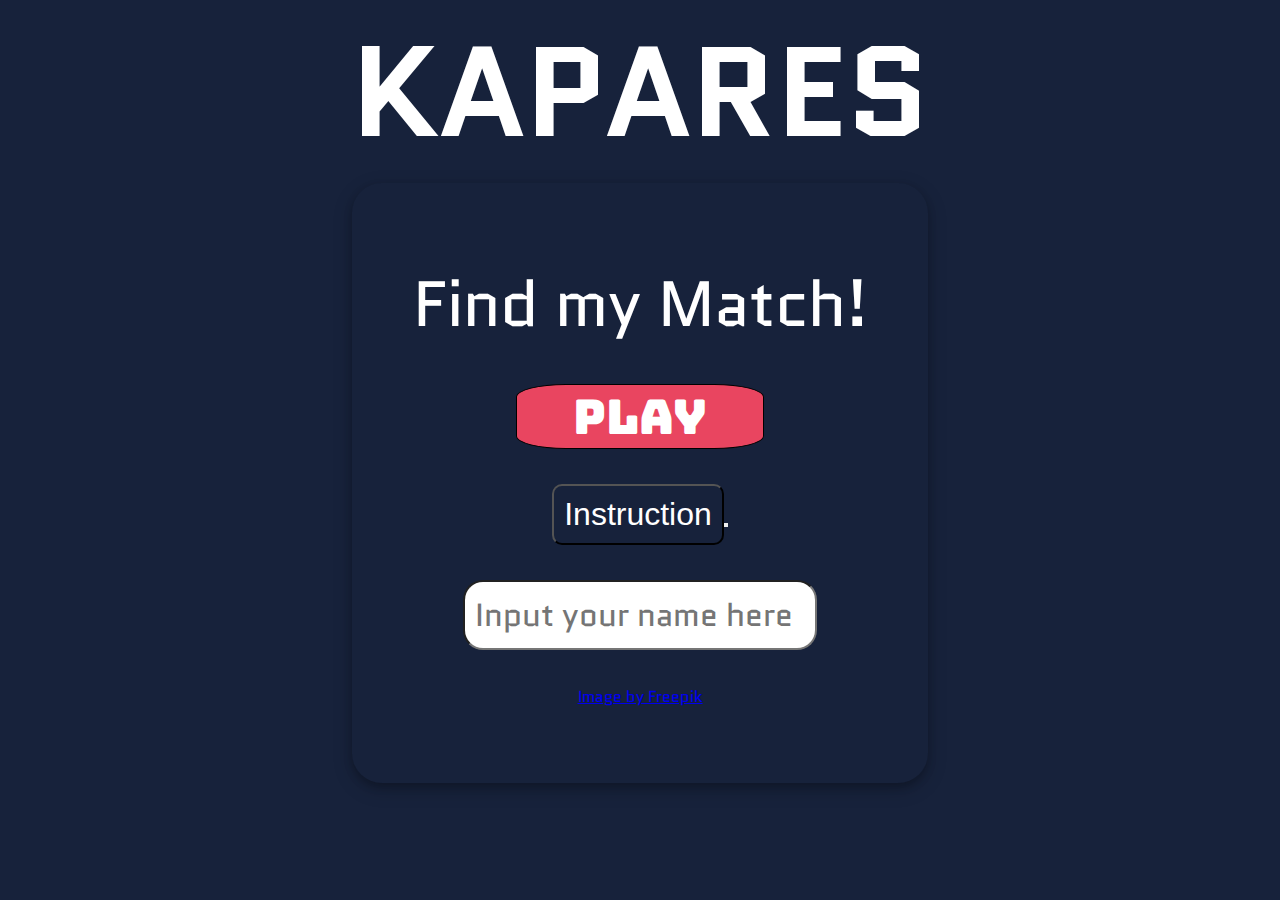
==== index.html @ ab5ea103 "Updated the html file." ====
<!DOCTYPE html>
<html lang="en">

<head>
    <meta charset="UTF-8">
    <meta name="viewport" content="width=device-width, initial-scale=1.0">
    <title>Find My Match Game</title>
    <link rel="stylesheet" type="text/css" href="p2-js-game.css" />
    <link rel="preconnect" href="https://fonts.googleapis.com">
    <link rel="preconnect" href="https://fonts.gstatic.com" crossorigin>
    <link href="https://fonts.googleapis.com/css2?family=Quantico:wght@400;700&display=swap" rel="stylesheet">
    <link href="https://fonts.googleapis.com/css2?family=Bungee&family=Quantico:wght@400;700&display=swap"
        rel="stylesheet">
    <script src="p2-js-game.js" defer></script>
</head>
<div id="header-container" class="header-container">
    <h1 id="header">KAPARES</h1>
</div>

<div class="main" id="main">
    <div class="main-container" id="main-container">
        <p class="header-content" id="header-content">Find my Match!</p>
        <button class="btn-play" onclick="playGame()">Play</button>
        <div class="instruction-container">
            <button class="btn-main" onclick="instruction()">Instruction<button>
        </div>
        <input type="text" placeholder="Input your name here" id="name" value="" />
        <a
            href="https://www.freepik.com/free-vector/flat-design-weather-effects_19344646.htm#query=sun%20and%20moon%20emoji&position=16&from_view=search&track=ais">Image
            by Freepik</a>
    </div>
    <div class="item-container" id="item-container">
        <div class="information item">
            <p class="item-header">ABOUT THE GAME</p>
            <p class="item-paragraph">The name <b>'KAPARES'</b> is a bisaya word which means pair in english. The
                purpose of the game is to expand your knowledge about the antonyms or pair of a particular thing or
                object. <br/><b>Developer: Lissa</b></p>
        </div>
        <div class="instruction item">
            <p class="item-header">INSTRUCTION</p>
            <p class="item-paragraph">Catch the <b>opposite</b> of the given word.Every right catches is equivalent to 1
                point. You only have 1 minute to reach the goal score. If you accidentaly catch the wrong one and didn't make it in a minute, then the game will be over. Press <b>ArrowLeft</b> or <b>ArrowRight</b> on your keyboard to run left and right.</p>
        </div>
    </div>
</div>

<div id="labels-container" class="labels-container">
    <div id="game-left" class="game-left">
        <div id="player-container" class="player-container lblContainer">
            <label id="lbl-player" class="bl-player">Player:</label>
            <label id="lbl-player-name" class="lbl-player-name"> Hello World</label>
        </div>
        <div id="word-container" class="word-container lblContainer">
            <label id="lbl-word" class="lbl-word">Word:</label>
            <label id="lbl-word-name" class="lbl-word-name"> Girl</label>
        </div>
    </div>
    <div id="game-right" class="game-right">
        <div id="score-container" class="score-container lblContainer">
            <label id="lbl-score" class="lbl-score">Score:</label>
            <label id="lbl-score-value" class="lbl-score-value"> </label>
        </div>
        <div id="life-container" class="life-container lblContainer">
            <label id="lbl-life" class="lbl-life">Goal:</label>
            <label id="lbl-life-value" class="lbl-life-value"></label>
        </div>
    </div>
    <div class="timer" id="timer">
        <h1 id="game-timer">01: 00</h1>
    </div>
</div>
<div class="side-buttons-container" id="side-buttons-container">
    <ul class="side-buttons" id="side-buttons">
        <li>
            <button class="btn-side-quit btn-side" id="btn-quit" onclick="quit()"><img src="Assets/img-icon-quit.png"
                    alt="This is an image" /></button>
        </li>
        <li>
            <button class="btn-side-restart btn-side" id="btn-restart" onclick="restart()"><img
                    src="Assets/img-icon-restart.png" alt="This is an image" /></button>
        </li>
        <li>
            <button class="btn-side-speakerOn btn-side" id="btn-speakerOn" onclick="speakerMuteGame()"><img
                    src="Assets/img-icon-speakerOn.png" alt="This is an image" /></button>
            <button class="btn-side-speakerOff btn-side" id="btn-speakerOff" onclick="speakerOnGame()"><img
                    src="Assets/img-icon-speakerOff.png" alt="This is an image" /></button>
        </li>
    </ul>
</div>
<div class="popUp-container" id="popUp-container">
    <div class="quit-container" id="quit-container">
        <label class="lbl-quit" id="lbl-quit">Are you sure you want to quit?</label>
        <div class="btn-quit-container" id="btn-quit-container">
            <button class="btn-quit-yes" id="btn-quit-yes" onclick="quitYes()">Yes</button>
            <button class="btn-quit-no" id="btn-quit-no" onclick="quitNo()">No</button>
        </div>
    </div>
    <div class="restart-container" id="restart-container">
        <label class="lbl-restart" id="lbl-restart">Are you sure you want to restart?</label>
        <div class="btn-restart-container" id="btn-restart-container">
            <button class="btn-restart-yes" id="btn-restart-yes" onclick="restartYes()">Yes</button>
            <button class="btn-restart-no" id="btn-restart-no" onclick="restartNo()">No</button>
        </div>
    </div>
    <div class="gameOver-container" id="gameOver-container">
        <div class="btn-gameOver-container" id="btn-gameOver-container">
            <label class="lbl-gameOver" id="lbl-gameOver">GAME OVER</label><br />
            <label class="lbl-gameOver-score" id="lbl-gameOver-score">Your Score: </label>
            <label class="lbl-gameOver-scoreValue" id="lbl-gameOver-scoreValue"></label><br />
            <button class="btn-gameOver-yes" id="btn-gameOver-yes" onclick="restartYes()">Restart</button>
            <button class="btn-gameOver-no" id="btn-gameOver-no" onclick="quitYes()">Quit</button>
        </div>
    </div>
    <div class="winner-container" id="winner-container">
        <div class="btn-winner-container" id="btn-winner-container">
            <label class="lbl-winner" id="lbl-winner">WINNER WINNER!</label><br />
            <label class="lbl-winner-score" id="lbl-winner-score">You got 5 points!</label>
            <label class="lbl-winner-scoreValue" id="lbl-winner-scoreValue"></label><br />
            <button class="btn-winner-yes" id="btn-winner-yes" onclick="restartYes()">Restart</button>
            <button class="btn-winner-no" id="btn-winner-no" onclick="quitYes()">Quit</button>
        </div>
    </div>

</div>

<canvas id="canvasOne"></canvas>
</body>

</html>
---- p2-js-game.css ----
* {
    margin: 0;
    padding: 0;
    box-sizing: border-box;
}

body {
    background-color: #17223B;
}

canvas {
    background: url('Assets/img-background.jpg');
    background-repeat: no-repeat;
    background-size: cover;
    display: none;
    margin: 0 auto;
}

.header-container h1 {
    display: block;
    font-family: 'Quantico', sans-serif;
    font-weight: bolder;
    font-size: 8rem;
    text-align: center;
    color: white;
}

.main-container {
    display: flex;
    flex-direction: column;
    justify-content: space-evenly;
    align-items: center;
    margin: 0 auto;
    font-family: 'Quantico', sans-serif;
    box-shadow: 0 4px 8px 0 rgba(0, 0, 0, 0.2), 0 6px 20px 0 rgba(0, 0, 0, 0.19);
    width: 50%;
    border-top-left-radius: 30px;
    border-bottom-left-radius: 30px;
    border-top-right-radius: 30px;
    border-bottom-right-radius: 30px;
    padding: 40px;
    color: white;
    background: url('Assets/img-background2.jpg');
    background-size:cover;
}

.header-content {
    font-size: 4rem;
}

.btn-main {
    background-color: #17223B;
    font-size: 2rem;
    padding: 10px;
    border-radius: 10px;
    color: white;
    cursor: pointer;
}

.btn-play {
    width: 50%;
    height: auto;
    font-size: 3rem;
    font-family: 'Bungee', cursive;
    border: 1px solid black;
    padding: 0px;
    background-color: #E94560;
    border-radius: 20%;
    cursor: pointer;
    color: white;

}

.link-btn-play {
    width: 200px;
    text-decoration: none;

}

#name {
    font-family: 'Quantico', sans-serif;
    font-size: 2rem;
    color: #E94560;
    border-radius: 20px;
    padding: 10px;
}

.instruction-container img {
    height: 50px;
    width: 50px;
    object-fit: contain;
}

/* Labels */
.labels-container {
    display: none;
    background-color: #E94560;
    font-size: 2rem;
    font-family: 'Quantico', sans-serif;
    color: black;
}

.lblContainer {
    display: flex;
}

.game-right {
    position: absolute;
    right: 0;
    margin-right: 200px;
}

.game-left {
    position: absolute;
    left: 0;
    margin-left: 100px;
}

.timer {
    position: absolute;
    left: 50%;
    transform: translateX(-50%);
}

/* Side Buttons Inside the game*/
.side-buttons-container {
    display: none;
    position: absolute;
    right: 0;
    color: white;
}

.side-buttons {
    list-style: none;
}

.side-buttons img {
    object-fit: contain;
    box-shadow: 0 4px 8px 0 rgba(0, 0, 0, 0.2), 0 6px 20px 0 rgba(0, 0, 0, 0.19);
}

.btn-side {
    background: none;
    border: none;
    border-radius: 10px;
}

.btn-side:hover {
    background-color: #0F3460;
    cursor: pointer;
}

.btn-side-speakerOff {
    display: none;
}

/* PopUp Quit*/
.popUp-container {
    display: none;
    flex-direction: column;
    justify-content: center;
    align-items: center;
    position: absolute;
    left: 30%;
    top: 30%;
    background: url('Assets/img-popUp.png');
    background-size: contain;
    background-repeat: no-repeat;
    text-align: center;
    font-family: 'Quantico', sans-serif;
    border-radius: 20px;
    padding: 10px;
    width: 600px;
    height: 320px;
}

.lbl-quit {
    font-size: 3.5rem;
    font-weight: bolder;
    color: black;
}

.quit-container {
    display: none;
}

.btn-quit-container button {
    width: 20%;
    height: 40px;
    font-size: 2rem;
    border-radius: 10px;
    border: 3px solid #17223B;
}

.btn-quit-yes {
    background-color: red;
    color: white;
}

.btn-quit-no {
    background-color: #0F3460;
    color: white;
}

.btn-quit-yes:hover {
    background: none;
    border: 3px solid red;
    color: #17223B;
    cursor: pointer;
}

.btn-quit-no:hover {
    background: none;
    border: 3px solid #17223B;
    color: black;
    cursor: pointer;
}

.btn-quit-no:hover {
    background: none;
    border: 3px solid #0F3460;
    color: #0F3460;
    cursor: pointer;
}

/* PopUp Restart */
.restart-container {
    display: none;
}

.lbl-restart {
    font-size: 3.5rem;
    font-weight: bolder;
    color: black;
}

.btn-restart-container button {
    width: 20%;
    height: 40px;
    font-size: 2rem;
    border-radius: 10px;
    border: 3px solid #17223B;
}

.btn-restart-yes {
    background-color: green;
    color: white;
}

.btn-restart-no {
    background-color: #0F3460;
    color: white;
}

.btn-restart-yes:hover {
    background: none;
    border: 3px solid red;
    color: #17223B;
    cursor: pointer;
}

.btn-restart-no:hover {
    background: none;
    border: 3px solid #17223B;
    color: black;
    cursor: pointer;
}

.btn-restart-no:hover {
    background: none;
    border: 3px solid #0F3460;
    color: #0F3460;
    cursor: pointer;
}

/* PopUp GameOver */
.gameOver-container {
    display: none;
}

.lbl-gameOver {
    font-size: 3.5rem;
    font-weight: bolder;
    color: black;
}

.lbl-gameOver-score {
    font-size: 3rem;
    font-weight: lighter;
    color: black;
}

.lbl-gameOver-scoreValue {
    font-size: 3rem;
    font-weight: lighter;
    color: black;
}

.btn-gameOver-container button {
    width: 150px;
    height: 50px;
    font-size: 2rem;
    border-radius: 10px;
    border: 3px solid #17223B;
    margin: 5px;
}

.btn-gameOver-yes {
    background-color: #E94560;
    color: white;
}

.btn-gameOver-no {
    background-color: #0F3460;
    color: white;
}

.btn-gameOver-yes:hover {
    background: none;
    border: 3px solid #E94560;
    color: #E94560;
    cursor: pointer;
}

.btn-gameOver-no:hover {
    background: none;
    border: 3px solid #17223B;
    color: black;
    cursor: pointer;
}

.btn-gameOver-no:hover {
    background: none;
    border: 3px solid #0F3460;
    color: #0F3460;
    cursor: pointer;
}

.btn-gameOver-back:hover {
    background: none;
    border: 3px solid red;
    color: black;
    cursor: pointer;
}

/* PopUp Winner */
.winner-container {
    display: none;
}

.lbl-winner {
    font-size: 3.5rem;
    font-weight: bolder;
    color: black;
}

.lbl-winner-score {
    font-size: 3rem;
    font-weight: lighter;
    color: black;
}

.lbl-winner-scoreValue {
    font-size: 3rem;
    font-weight: lighter;
    color: black;
}

.btn-winner-container button {
    width: 150px;
    height: 50px;
    font-size: 2rem;
    border-radius: 10px;
    border: 3px solid #17223B;
    margin: 5px;
}

.btn-winner-yes {
    background-color: #E94560;
    color: white;
}

.btn-winner-no {
    background-color: #0F3460;
    color: white;
}

.btn-winner-yes:hover {
    background: none;
    border: 3px solid #E94560;
    color: #E94560;
    cursor: pointer;
}

.btn-winner-no:hover {
    background: none;
    border: 3px solid #17223B;
    color: black;
    cursor: pointer;
}

.btn-winner-no:hover {
    background: none;
    border: 3px solid #0F3460;
    color: #0F3460;
    cursor: pointer;
}

.btn-winner-back:hover {
    background: none;
    border: 3px solid red;
    color: black;
    cursor: pointer;
}

/* Instructions */
.main {
    display: flex;
    flex-direction: row;
    height: 600px;
    width: 90%;
    margin: 0 auto;
}

.item-container {
    display: none;
    background-color: #0F3460;
    flex-grow: 1;
    border-top-right-radius: 30px;
    border-bottom-right-radius: 30px;
    padding: 20px;
}

.item {
    background-color: white;
    margin-top: 20px;
    height: 45%;
    border-radius: 20px;
    padding: 10px;
    text-align: center;

}

.item-header {
    font-family: 'Bungee', cursive;
    font-size: 2rem;
    color: #E94560;
}

.item-paragraph {
    font-family: 'Quantico', sans-serif;
    font-size: 1.5rem;
    color: #17223B;
}
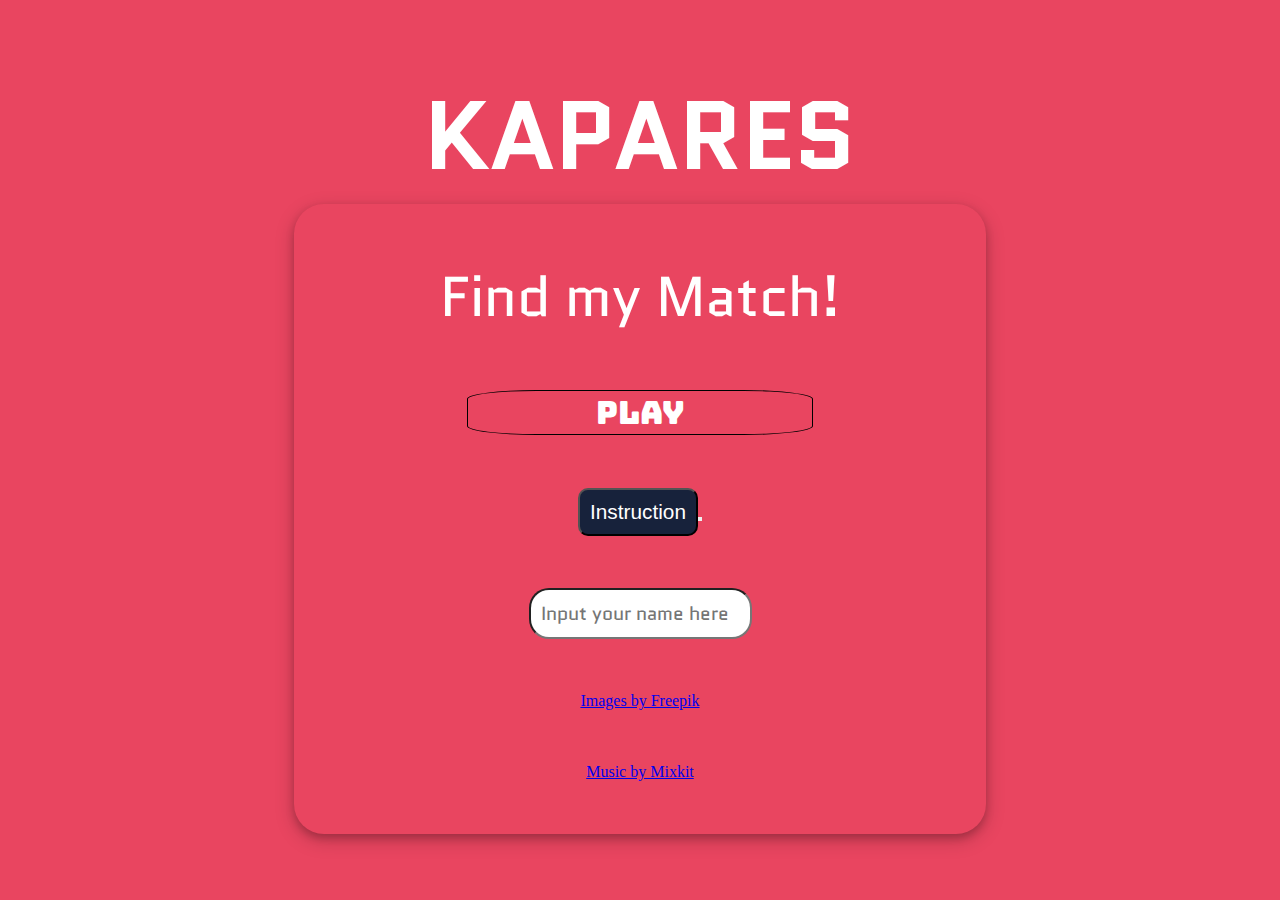
==== commit 855cf200: "Updated all my files." ====
--- a/index.html
+++ b/index.html
@@ -13,117 +13,127 @@
         rel="stylesheet">
     <script src="p2-js-game.js" defer></script>
 </head>
-<div id="header-container" class="header-container">
-    <h1 id="header">KAPARES</h1>
-</div>
 
-<div class="main" id="main">
-    <div class="main-container" id="main-container">
-        <p class="header-content" id="header-content">Find my Match!</p>
-        <button class="btn-play" onclick="playGame()">Play</button>
-        <div class="instruction-container">
-            <button class="btn-main" onclick="instruction()">Instruction<button>
-        </div>
-        <input type="text" placeholder="Input your name here" id="name" value="" />
-        <a
-            href="https://www.freepik.com/free-vector/flat-design-weather-effects_19344646.htm#query=sun%20and%20moon%20emoji&position=16&from_view=search&track=ais">Image
-            by Freepik</a>
-    </div>
-    <div class="item-container" id="item-container">
-        <div class="information item">
-            <p class="item-header">ABOUT THE GAME</p>
-            <p class="item-paragraph">The name <b>'KAPARES'</b> is a bisaya word which means pair in english. The
-                purpose of the game is to expand your knowledge about the antonyms or pair of a particular thing or
-                object. <br/><b>Developer: Lissa</b></p>
-        </div>
-        <div class="instruction item">
-            <p class="item-header">INSTRUCTION</p>
-            <p class="item-paragraph">Catch the <b>opposite</b> of the given word.Every right catches is equivalent to 1
-                point. You only have 1 minute to reach the goal score. If you accidentaly catch the wrong one and didn't make it in a minute, then the game will be over. Press <b>ArrowLeft</b> or <b>ArrowRight</b> on your keyboard to run left and right.</p>
-        </div>
-    </div>
-</div>
+<body>
 
-<div id="labels-container" class="labels-container">
-    <div id="game-left" class="game-left">
-        <div id="player-container" class="player-container lblContainer">
-            <label id="lbl-player" class="bl-player">Player:</label>
-            <label id="lbl-player-name" class="lbl-player-name"> Hello World</label>
-        </div>
-        <div id="word-container" class="word-container lblContainer">
-            <label id="lbl-word" class="lbl-word">Word:</label>
-            <label id="lbl-word-name" class="lbl-word-name"> Girl</label>
-        </div>
-    </div>
-    <div id="game-right" class="game-right">
-        <div id="score-container" class="score-container lblContainer">
-            <label id="lbl-score" class="lbl-score">Score:</label>
-            <label id="lbl-score-value" class="lbl-score-value"> </label>
-        </div>
-        <div id="life-container" class="life-container lblContainer">
-            <label id="lbl-life" class="lbl-life">Goal:</label>
-            <label id="lbl-life-value" class="lbl-life-value"></label>
-        </div>
-    </div>
-    <div class="timer" id="timer">
-        <h1 id="game-timer">01: 00</h1>
-    </div>
-</div>
-<div class="side-buttons-container" id="side-buttons-container">
-    <ul class="side-buttons" id="side-buttons">
-        <li>
-            <button class="btn-side-quit btn-side" id="btn-quit" onclick="quit()"><img src="Assets/img-icon-quit.png"
-                    alt="This is an image" /></button>
-        </li>
-        <li>
-            <button class="btn-side-restart btn-side" id="btn-restart" onclick="restart()"><img
-                    src="Assets/img-icon-restart.png" alt="This is an image" /></button>
-        </li>
-        <li>
-            <button class="btn-side-speakerOn btn-side" id="btn-speakerOn" onclick="speakerMuteGame()"><img
-                    src="Assets/img-icon-speakerOn.png" alt="This is an image" /></button>
-            <button class="btn-side-speakerOff btn-side" id="btn-speakerOff" onclick="speakerOnGame()"><img
-                    src="Assets/img-icon-speakerOff.png" alt="This is an image" /></button>
-        </li>
-    </ul>
-</div>
-<div class="popUp-container" id="popUp-container">
-    <div class="quit-container" id="quit-container">
-        <label class="lbl-quit" id="lbl-quit">Are you sure you want to quit?</label>
-        <div class="btn-quit-container" id="btn-quit-container">
-            <button class="btn-quit-yes" id="btn-quit-yes" onclick="quitYes()">Yes</button>
-            <button class="btn-quit-no" id="btn-quit-no" onclick="quitNo()">No</button>
-        </div>
-    </div>
-    <div class="restart-container" id="restart-container">
-        <label class="lbl-restart" id="lbl-restart">Are you sure you want to restart?</label>
-        <div class="btn-restart-container" id="btn-restart-container">
-            <button class="btn-restart-yes" id="btn-restart-yes" onclick="restartYes()">Yes</button>
-            <button class="btn-restart-no" id="btn-restart-no" onclick="restartNo()">No</button>
-        </div>
-    </div>
-    <div class="gameOver-container" id="gameOver-container">
-        <div class="btn-gameOver-container" id="btn-gameOver-container">
-            <label class="lbl-gameOver" id="lbl-gameOver">GAME OVER</label><br />
-            <label class="lbl-gameOver-score" id="lbl-gameOver-score">Your Score: </label>
-            <label class="lbl-gameOver-scoreValue" id="lbl-gameOver-scoreValue"></label><br />
-            <button class="btn-gameOver-yes" id="btn-gameOver-yes" onclick="restartYes()">Restart</button>
-            <button class="btn-gameOver-no" id="btn-gameOver-no" onclick="quitYes()">Quit</button>
-        </div>
-    </div>
-    <div class="winner-container" id="winner-container">
-        <div class="btn-winner-container" id="btn-winner-container">
-            <label class="lbl-winner" id="lbl-winner">WINNER WINNER!</label><br />
-            <label class="lbl-winner-score" id="lbl-winner-score">You got 5 points!</label>
-            <label class="lbl-winner-scoreValue" id="lbl-winner-scoreValue"></label><br />
-            <button class="btn-winner-yes" id="btn-winner-yes" onclick="restartYes()">Restart</button>
-            <button class="btn-winner-no" id="btn-winner-no" onclick="quitYes()">Quit</button>
+    <div class="introduction-container" id="introduction-container">
+        <h1 class="header" id="header">KAPARES</h1>
+        <div class="main" id="main">
+            <div class="main-container" id="main-container">
+                <p class="header-content" id="header-content">Find my Match!</p>
+                <button class="btn-play" onclick="playGame()">Play</button>
+                <div class="instruction-container">
+                    <button class="btn-instruction" onclick="instruction()">Instruction<button>
+                </div>
+                <input type="text" placeholder="Input your name here" class="name" id="name" value="" />
+                <a
+                    href="https://www.freepik.com/free-vector/flat-design-weather-effects_19344646.htm#query=sun%20and%20moon%20emoji&position=16&from_view=search&track=ais">Images
+                    by Freepik</a>
+                <a href="https://mixkit.co/">Music by Mixkit</a>
+            </div>
+            <div class="item-container" id="item-container">
+                <div class="information item">
+                    <p class="item-header">ABOUT THE GAME</p>
+                    <p class="item-paragraph">The name <b>'KAPARES'</b> is a bisaya word which means pair in english.
+                        The
+                        purpose of the game is to expand your knowledge about the antonyms or pair of a particular thing
+                        or
+                        object. <br /><b>Developer: Lissa</b></p>
+                </div>
+                <div class="instruction item">
+                    <p class="item-header">INSTRUCTION</p>
+                    <p class="item-paragraph">Catch the <b>opposite</b> of the given word.Every right catches is
+                        equivalent to 1
+                        point. You only have 1 minute to reach the goal score. If you accidentaly catch the wrong one
+                        and didn't make it in a minute, then the game will be over. Press <b>ArrowLeft</b> or
+                        <b>ArrowRight</b> on your keyboard to run left and right.
+                    </p>
+                </div>
+            </div>
         </div>
     </div>
 
-</div>
+    <div id="labels-container" class="labels-container">
+        <div id="game-left" class="game-left">
+            <div id="player-container" class="player-container lblContainer">
+                <label id="lbl-player" class="bl-player">Player:</label>
+                <label id="lbl-player-name" class="lbl-player-name"> Hello World</label>
+            </div>
+            <div id="word-container" class="word-container lblContainer">
+                <label id="lbl-word" class="lbl-word">Word:</label>
+                <label id="lbl-word-name" class="lbl-word-name"> Girl</label>
+            </div>
+        </div>
+        <div id="game-right" class="game-right">
+            <div id="score-container" class="score-container lblContainer">
+                <label id="lbl-score" class="lbl-score">Score:</label>
+                <label id="lbl-score-value" class="lbl-score-value"> </label>
+            </div>
+            <div id="life-container" class="life-container lblContainer">
+                <label id="lbl-life" class="lbl-life">Goal:</label>
+                <label id="lbl-life-value" class="lbl-life-value"></label>
+            </div>
+        </div>
+        <div class="timer" id="timer">
+            <h1 id="game-timer">01: 00</h1>
+        </div>
+    </div>
+    <div class="side-buttons-container" id="side-buttons-container">
+        <ul class="side-buttons" id="side-buttons">
+            <li>
+                <button class="btn-side-quit btn-side" id="btn-quit" onclick="quit()"><img
+                        src="Assets/img-icon-quit.png" alt="This is an image" /></button>
+            </li>
+            <li>
+                <button class="btn-side-restart btn-side" id="btn-restart" onclick="restart()"><img
+                        src="Assets/img-icon-restart.png" alt="This is an image" /></button>
+            </li>
+            <li>
+                <button class="btn-side-speakerOn btn-side" id="btn-speakerOn" onclick="speakerMuteGame()"><img
+                        src="Assets/img-icon-speakerOn.png" alt="This is an image" /></button>
+                <button class="btn-side-speakerOff btn-side" id="btn-speakerOff" onclick="speakerOnGame()"><img
+                        src="Assets/img-icon-speakerOff.png" alt="This is an image" /></button>
+            </li>
+        </ul>
+    </div>
+    <div class="popUp-container" id="popUp-container">
+        <div class="quit-container" id="quit-container">
+            <label class="lbl-quit" id="lbl-quit">Are you sure you want to quit?</label>
+            <div class="btn-quit-container" id="btn-quit-container">
+                <button class="btn-quit-yes" id="btn-quit-yes" onclick="quitYes()">Yes</button>
+                <button class="btn-quit-no" id="btn-quit-no" onclick="quitNo()">No</button>
+            </div>
+        </div>
+        <div class="restart-container" id="restart-container">
+            <label class="lbl-restart" id="lbl-restart">Are you sure you want to restart?</label>
+            <div class="btn-restart-container" id="btn-restart-container">
+                <button class="btn-restart-yes" id="btn-restart-yes" onclick="restartYes()">Yes</button>
+                <button class="btn-restart-no" id="btn-restart-no" onclick="restartNo()">No</button>
+            </div>
+        </div>
+        <div class="gameOver-container" id="gameOver-container">
+            <div class="btn-gameOver-container" id="btn-gameOver-container">
+                <label class="lbl-gameOver" id="lbl-gameOver">GAME OVER</label><br />
+                <label class="lbl-gameOver-score" id="lbl-gameOver-score">Your Score: </label>
+                <label class="lbl-gameOver-scoreValue" id="lbl-gameOver-scoreValue"></label><br />
+                <button class="btn-gameOver-yes" id="btn-gameOver-yes" onclick="restartYes()">Restart</button>
+                <button class="btn-gameOver-no" id="btn-gameOver-no" onclick="quitYes()">Quit</button>
+            </div>
+        </div>
+        <div class="winner-container" id="winner-container">
+            <div class="btn-winner-container" id="btn-winner-container">
+                <label class="lbl-winner" id="lbl-winner">WINNER WINNER!</label><br />
+                <label class="lbl-winner-score" id="lbl-winner-score">You got 5 points!</label>
+                <label class="lbl-winner-scoreValue" id="lbl-winner-scoreValue"></label><br />
+                <button class="btn-winner-yes" id="btn-winner-yes" onclick="restartYes()">Restart</button>
+                <button class="btn-winner-no" id="btn-winner-no" onclick="quitYes()">Quit</button>
+            </div>
+        </div>
 
-<canvas id="canvasOne"></canvas>
+    </div>
+
+    <canvas id="canvasOne"></canvas>
+
 </body>
 
 </html>--- a/p2-js-game.css
+++ b/p2-js-game.css
@@ -4,10 +4,6 @@
     box-sizing: border-box;
 }
 
-body {
-    background-color: #17223B;
-}
-
 canvas {
     background: url('Assets/img-background.jpg');
     background-repeat: no-repeat;
@@ -16,51 +12,63 @@
     margin: 0 auto;
 }
 
-.header-container h1 {
-    display: block;
-    font-family: 'Quantico', sans-serif;
-    font-weight: bolder;
-    font-size: 8rem;
-    text-align: center;
-    color: white;
+.introduction-container {
+    display: flex;
+    flex-direction: column;
+    justify-content: center;
+    background: url('Assets/img-background2.jpg');
+    background-size: cover;
+    align-items: center;
+    background-color: #E94560;
+    width: 100vw;
+    height: 100vh;
+}
+
+.main {
+    display: flex;
+    flex-direction: row;
+    align-items: center;
+    justify-content: center;
+    height: 70%;
+    width: 90%;
+    margin: 0 auto;
 }
 
 .main-container {
     display: flex;
     flex-direction: column;
+    align-items: center;
     justify-content: space-evenly;
-    align-items: center;
-    margin: 0 auto;
-    font-family: 'Quantico', sans-serif;
+    width: 60%;
+    height: 100%;
+    background: url('Assets/img-background2.jpg');
+    background-size: cover;
     box-shadow: 0 4px 8px 0 rgba(0, 0, 0, 0.2), 0 6px 20px 0 rgba(0, 0, 0, 0.19);
-    width: 50%;
     border-top-left-radius: 30px;
     border-bottom-left-radius: 30px;
     border-top-right-radius: 30px;
     border-bottom-right-radius: 30px;
-    padding: 40px;
-    color: white;
-    background: url('Assets/img-background2.jpg');
-    background-size:cover;
+}
+
+.header {
+    display: block;
+    font-family: 'Quantico', sans-serif;
+    font-weight: bolder;
+    font-size: 6rem;
+    text-align: center;
+    color: white;
 }
 
 .header-content {
-    font-size: 4rem;
-}
-
-.btn-main {
-    background-color: #17223B;
-    font-size: 2rem;
-    padding: 10px;
-    border-radius: 10px;
-    color: white;
-    cursor: pointer;
+    font-family: 'Quantico', sans-serif;
+    font-size: 3.5rem;
+    color: white;
 }
 
 .btn-play {
     width: 50%;
     height: auto;
-    font-size: 3rem;
+    font-size: 2rem;
     font-family: 'Bungee', cursive;
     border: 1px solid black;
     padding: 0px;
@@ -68,27 +76,60 @@
     border-radius: 20%;
     cursor: pointer;
     color: white;
-
-}
-
-.link-btn-play {
-    width: 200px;
-    text-decoration: none;
-
-}
-
-#name {
-    font-family: 'Quantico', sans-serif;
-    font-size: 2rem;
+}
+
+.btn-instruction {
+    background-color: #17223B;
+    font-size: 1.3rem;
+    padding: 10px;
+    border-radius: 10px;
+    color: white;
+    cursor: pointer;
+}
+
+.name {
+    font-family: 'Quantico', sans-serif;
+    font-size: 1.2rem;
     color: #E94560;
     border-radius: 20px;
     padding: 10px;
-}
-
-.instruction-container img {
-    height: 50px;
-    width: 50px;
-    object-fit: contain;
+
+}
+
+/* Item */
+.item-container {
+    display: none;
+    flex-direction: column;
+    justify-content: space-evenly;
+    align-items: center;
+    height: 100%;
+    width: 100%;
+    background: url('Assets/img-background3.jpg');
+    background-size: cover;
+    border-top-right-radius: 30px;
+    border-bottom-right-radius: 30px;
+    padding: 10px;
+}
+
+.item {
+    background-color: white;
+    margin: 10px;
+    height: 45%;
+    border-radius: 20px;
+    padding: 10px;
+    text-align: center;
+}
+
+.item-header {
+    font-family: 'Bungee', cursive;
+    font-size: 1.2rem;
+    color: #E94560;
+}
+
+.item-paragraph {
+    font-family: 'Quantico', sans-serif;
+    font-size: 1.1rem;
+    color: #17223B;
 }
 
 /* Labels */
@@ -161,8 +202,9 @@
     justify-content: center;
     align-items: center;
     position: absolute;
-    left: 30%;
     top: 30%;
+    left: 50%;
+    transform: translateX(-50%);
     background: url('Assets/img-popUp.png');
     background-size: contain;
     background-repeat: no-repeat;
@@ -411,44 +453,4 @@
     border: 3px solid red;
     color: black;
     cursor: pointer;
-}
-
-/* Instructions */
-.main {
-    display: flex;
-    flex-direction: row;
-    height: 600px;
-    width: 90%;
-    margin: 0 auto;
-}
-
-.item-container {
-    display: none;
-    background-color: #0F3460;
-    flex-grow: 1;
-    border-top-right-radius: 30px;
-    border-bottom-right-radius: 30px;
-    padding: 20px;
-}
-
-.item {
-    background-color: white;
-    margin-top: 20px;
-    height: 45%;
-    border-radius: 20px;
-    padding: 10px;
-    text-align: center;
-
-}
-
-.item-header {
-    font-family: 'Bungee', cursive;
-    font-size: 2rem;
-    color: #E94560;
-}
-
-.item-paragraph {
-    font-family: 'Quantico', sans-serif;
-    font-size: 1.5rem;
-    color: #17223B;
 }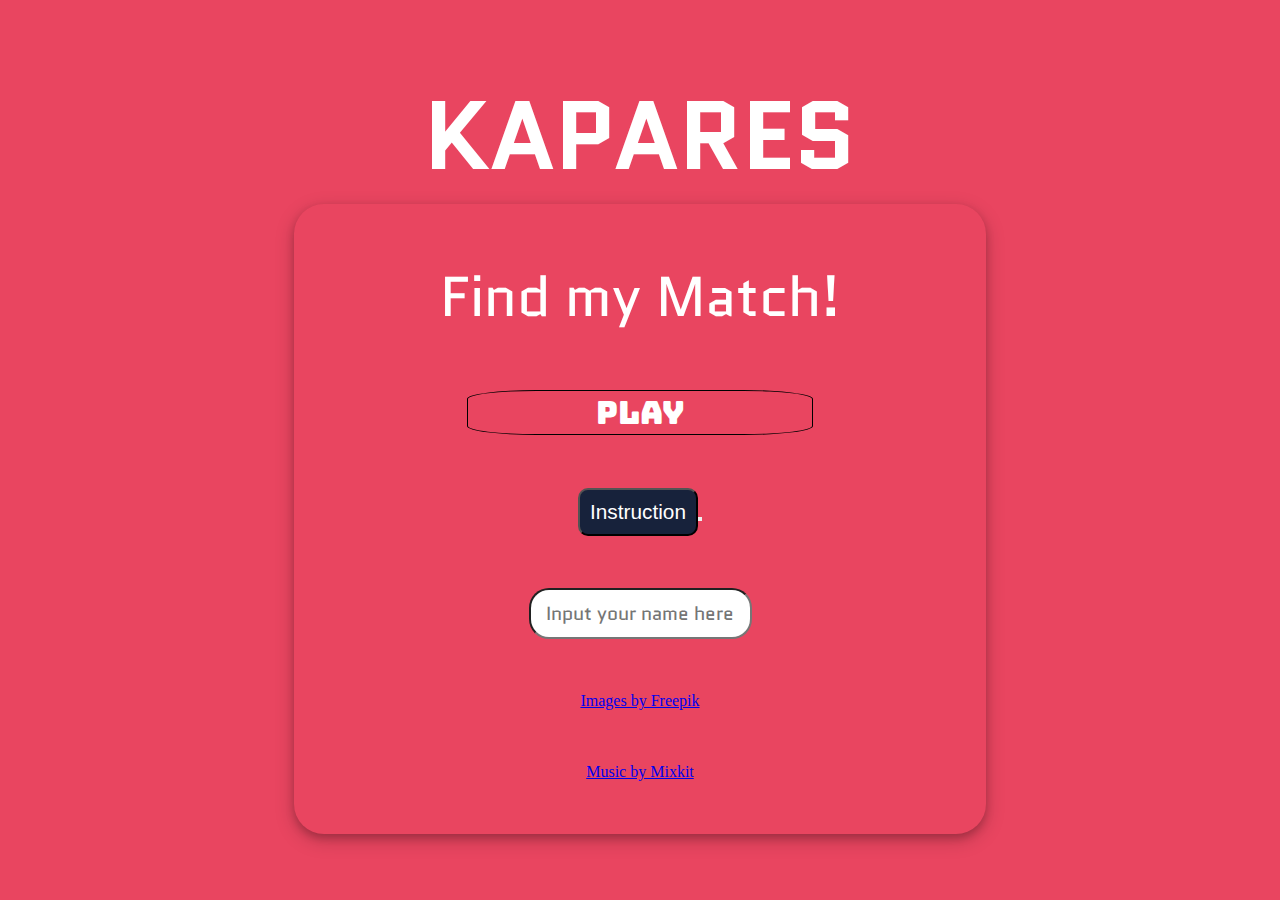
==== commit 79be0faf: "Updated the winner container." ====
--- a/index.html
+++ b/index.html
@@ -67,7 +67,7 @@
         <div id="game-right" class="game-right">
             <div id="score-container" class="score-container lblContainer">
                 <label id="lbl-score" class="lbl-score">Score:</label>
-                <label id="lbl-score-value" class="lbl-score-value"> </label>
+                <label id="lbl-score-value" class="lbl-score-value">0</label>
             </div>
             <div id="life-container" class="life-container lblContainer">
                 <label id="lbl-life" class="lbl-life">Goal:</label>
@@ -78,6 +78,14 @@
             <h1 id="game-timer">01: 00</h1>
         </div>
     </div>
+
+    <div class="btn-control-container" id="btn-control-container">
+        <button class="btn-left-arrow btn-control-arrow" id="btn-left-arrow" onclick="arrowLeftControl()"><img
+                src="Assets/img-arrow-left.png" alt="This is an image" /></button>
+        <button class="btn-right-arrow btn-control-arrow" id="btn-right-arrow" onclick="arrowRightControl()"><img
+                src="Assets/img-arrow-right.png" alt="This is an image" /></button>
+    </div>
+
     <div class="side-buttons-container" id="side-buttons-container">
         <ul class="side-buttons" id="side-buttons">
             <li>
@@ -123,8 +131,9 @@
         <div class="winner-container" id="winner-container">
             <div class="btn-winner-container" id="btn-winner-container">
                 <label class="lbl-winner" id="lbl-winner">WINNER WINNER!</label><br />
-                <label class="lbl-winner-score" id="lbl-winner-score">You got 5 points!</label>
-                <label class="lbl-winner-scoreValue" id="lbl-winner-scoreValue"></label><br />
+                <label class="lbl-winner-name" id="lbl-winner-name">hey</label><br />
+                <label class="lbl-winner-score" id="lbl-winner-score">Sayo na ang Korona!</label>
+                <!-- <label class="lbl-winner-scoreValue" id="lbl-winner-scoreValue"></label><br /> --><br />
                 <button class="btn-winner-yes" id="btn-winner-yes" onclick="restartYes()">Restart</button>
                 <button class="btn-winner-no" id="btn-winner-no" onclick="quitYes()">Quit</button>
             </div>
--- a/p2-js-game.css
+++ b/p2-js-game.css
@@ -9,7 +9,7 @@
     background-repeat: no-repeat;
     background-size: cover;
     display: none;
-    margin: 0 auto;
+    /* margin: 0 auto; */
 }
 
 .introduction-container {
@@ -93,6 +93,7 @@
     color: #E94560;
     border-radius: 20px;
     padding: 10px;
+    text-align: center;
 
 }
 
@@ -193,6 +194,28 @@
 
 .btn-side-speakerOff {
     display: none;
+}
+
+/* Arrow Buttons */
+.btn-control-container {
+    display: none;
+}
+
+.btn-left-arrow {
+    position: absolute;
+    bottom: 10px;
+    left: 30px;
+    background: none;
+    border: none;
+}
+
+.btn-right-arrow {
+    position: absolute;
+    bottom: 10px;
+    right: 30px;
+    background: none;
+    border: none;
+
 }
 
 /* PopUp Quit*/
@@ -212,24 +235,25 @@
     font-family: 'Quantico', sans-serif;
     border-radius: 20px;
     padding: 10px;
-    width: 600px;
-    height: 320px;
+    width: 550px;
+    height: 270px;
 }
 
 .lbl-quit {
-    font-size: 3.5rem;
+    font-size: 3rem;
     font-weight: bolder;
     color: black;
 }
 
 .quit-container {
     display: none;
+    width: 90%;
 }
 
 .btn-quit-container button {
     width: 20%;
-    height: 40px;
-    font-size: 2rem;
+    height: auto;
+    font-size: 1.8rem;
     border-radius: 10px;
     border: 3px solid #17223B;
 }
@@ -268,18 +292,19 @@
 /* PopUp Restart */
 .restart-container {
     display: none;
+    width: 90%;
 }
 
 .lbl-restart {
-    font-size: 3.5rem;
+    font-size: 3rem;
     font-weight: bolder;
     color: black;
 }
 
 .btn-restart-container button {
     width: 20%;
-    height: 40px;
-    font-size: 2rem;
+    height: auto;
+    font-size: 1.8rem;
     border-radius: 10px;
     border: 3px solid #17223B;
 }
@@ -321,7 +346,7 @@
 }
 
 .lbl-gameOver {
-    font-size: 3.5rem;
+    font-size: 3.3rem;
     font-weight: bolder;
     color: black;
 }
@@ -333,15 +358,15 @@
 }
 
 .lbl-gameOver-scoreValue {
-    font-size: 3rem;
+    font-size: 2.5rem;
     font-weight: lighter;
     color: black;
 }
 
 .btn-gameOver-container button {
-    width: 150px;
-    height: 50px;
-    font-size: 2rem;
+    width: 40%;
+    height: auto;
+    font-size: 1.8rem;
     border-radius: 10px;
     border: 3px solid #17223B;
     margin: 5px;
@@ -388,30 +413,38 @@
 /* PopUp Winner */
 .winner-container {
     display: none;
+    /* height: 80%; */
 }
 
 .lbl-winner {
-    font-size: 3.5rem;
+    font-size: 3rem;
     font-weight: bolder;
     color: black;
 }
 
 .lbl-winner-score {
-    font-size: 3rem;
+    font-size: 1.8rem;
     font-weight: lighter;
     color: black;
 }
 
-.lbl-winner-scoreValue {
-    font-size: 3rem;
+/* .lbl-winner-scoreValue {
+    font-size: 2rem;
     font-weight: lighter;
     color: black;
+} */
+
+.lbl-winner-name {
+    font-size: 2rem;
+    font-weight: bold;
+    color: #E94560;
+    margin-bottom: 0px;
 }
 
 .btn-winner-container button {
-    width: 150px;
-    height: 50px;
-    font-size: 2rem;
+    width: 30%;
+    height: auto;
+    font-size: 1.5rem;
     border-radius: 10px;
     border: 3px solid #17223B;
     margin: 5px;
@@ -453,4 +486,486 @@
     border: 3px solid red;
     color: black;
     cursor: pointer;
+}
+
+/* MOBILE */
+@media only screen and (max-width:991px) and (min-width:646px) {
+
+    .introduction-container {
+        display: flex;
+        flex-direction: column;
+        justify-content: center;
+        background: url('Assets/img-background2.jpg');
+        background-size: cover;
+        align-items: center;
+        background-color: #E94560;
+        width: 100vw;
+        height: 100vh;
+    }
+
+    .main {
+        display: flex;
+        flex-direction: row;
+        align-items: center;
+        justify-content: center;
+        height: 70%;
+        width: 90%;
+        margin: 0 auto;
+    }
+
+    .main-container {
+        display: flex;
+        flex-direction: column;
+        align-items: center;
+        justify-content: space-evenly;
+        width: 60%;
+        height: 100%;
+        background: url('Assets/img-background2.jpg');
+        background-size: cover;
+        box-shadow: 0 4px 8px 0 rgba(0, 0, 0, 0.2), 0 6px 20px 0 rgba(0, 0, 0, 0.19);
+        border-top-left-radius: 30px;
+        border-bottom-left-radius: 30px;
+        border-top-right-radius: 30px;
+        border-bottom-right-radius: 30px;
+    }
+
+    .header {
+        display: block;
+        font-family: 'Quantico', sans-serif;
+        font-weight: bolder;
+        font-size: 3rem;
+        text-align: center;
+        color: white;
+    }
+
+    .header-content {
+        font-family: 'Quantico', sans-serif;
+        font-size: 1.5rem;
+        color: white;
+    }
+
+    .btn-play {
+        width: 50%;
+        height: auto;
+        font-size: 1.2rem;
+        font-family: 'Bungee', cursive;
+        border: 1px solid black;
+        padding: 0px;
+        background-color: #E94560;
+        border-radius: 20%;
+        cursor: pointer;
+        color: white;
+    }
+
+    .btn-instruction {
+        background-color: #17223B;
+        font-size: .8rem;
+        padding: 5px;
+        border-radius: 10px;
+        color: white;
+        cursor: pointer;
+    }
+
+    .name {
+        font-family: 'Quantico', sans-serif;
+        font-size: .8rem;
+        color: #E94560;
+        border-radius: 20px;
+        padding: 5px;
+        text-align: center;
+
+    }
+
+    /* Item */
+    .item-container {
+        display: none;
+        flex-direction: column;
+        justify-content: space-evenly;
+        align-items: center;
+        height: 100%;
+        width: 100%;
+        background: url('Assets/img-background3.jpg');
+        background-size: cover;
+        border-top-right-radius: 30px;
+        border-bottom-right-radius: 30px;
+        padding: 10px;
+    }
+
+    .item {
+        background-color: white;
+        margin: 10px;
+        height: 45%;
+        border-radius: 20px;
+        padding: 5px;
+        text-align: center;
+    }
+
+    .item-header {
+        font-family: 'Bungee', cursive;
+        font-size: .7rem;
+        color: #E94560;
+    }
+
+    .item-paragraph {
+        font-family: 'Quantico', sans-serif;
+        font-size: .6rem;
+        color: #17223B;
+    }
+
+    /* Labels */
+    .labels-container {
+        display: none;
+        background-color: #E94560;
+        font-size: 1.3rem;
+        font-family: 'Quantico', sans-serif;
+        color: black;
+    }
+
+    .lblContainer {
+        display: flex;
+    }
+
+    .game-right {
+        position: absolute;
+        right: 0;
+        margin-right: 50px;
+    }
+
+    .game-left {
+        position: absolute;
+        left: 0;
+        margin-left: 50px;
+    }
+
+    .timer {
+        position: absolute;
+        left: 50%;
+        transform: translateX(-50%);
+    }
+
+    /* Side Buttons Inside the game*/
+    .side-buttons-container {
+        display: none;
+        position: absolute;
+        right: 0;
+        color: white;
+    }
+
+    .side-buttons {
+        list-style: none;
+    }
+
+    .side-buttons img {
+        width: 30px;
+        object-fit: contain;
+        box-shadow: 0 4px 8px 0 rgba(0, 0, 0, 0.2), 0 6px 20px 0 rgba(0, 0, 0, 0.19);
+    }
+
+    .btn-side {
+        background: none;
+        border: none;
+        border-radius: 10px;
+    }
+
+    .btn-side:hover {
+        background-color: #0F3460;
+        cursor: pointer;
+    }
+
+    .btn-side-speakerOff {
+        display: none;
+    }
+
+    /* Arrow Buttons */
+    .btn-control-container {
+        display: block;
+    }
+
+    .btn-left-arrow {
+        position: absolute;
+        bottom: 10px;
+        left: 30px;
+        background: none;
+        border: none;
+    }
+
+    .btn-right-arrow {
+        position: absolute;
+        bottom: 10px;
+        right: 30px;
+        background: none;
+        border: none;
+    }
+
+    /* PopUp Quit*/
+    .popUp-container {
+        display: none;
+        flex-direction: column;
+        justify-content: center;
+        align-items: center;
+        position: absolute;
+        top: 30%;
+        left: 60%;
+        transform: translateX(-50%);
+        background: url('Assets/img-popUp.png');
+        background-size: contain;
+        background-repeat: no-repeat;
+        font-family: 'Quantico', sans-serif;
+        border-radius: 20px;
+        padding: 10px;
+        width: 450px;
+        height: 170px;
+    }
+
+    .lbl-quit {
+        font-size: 1.8rem;
+        font-weight: bolder;
+        color: black;
+    }
+
+    .quit-container {
+        display: none;
+        position: absolute;
+        width: 60%;
+        left: 30px;
+    }
+
+    .btn-quit-container button {
+        width: 20%;
+        height: auto;
+        font-size: 1.2rem;
+        border-radius: 10px;
+        border: 3px solid #17223B;
+    }
+
+    .btn-quit-yes {
+        background-color: red;
+        color: white;
+    }
+
+    .btn-quit-no {
+        background-color: #0F3460;
+        color: white;
+    }
+
+    .btn-quit-yes:hover {
+        background: none;
+        border: 3px solid red;
+        color: #17223B;
+        cursor: pointer;
+    }
+
+    .btn-quit-no:hover {
+        background: none;
+        border: 3px solid #17223B;
+        color: black;
+        cursor: pointer;
+    }
+
+    .btn-quit-no:hover {
+        background: none;
+        border: 3px solid #0F3460;
+        color: #0F3460;
+        cursor: pointer;
+    }
+
+    /* PopUp Restart */
+    .restart-container {
+        display: none;
+        position: absolute;
+        width: 60%;
+        left: 30px;
+    }
+
+    .lbl-restart {
+        font-size: 1.8rem;
+        font-weight: bolder;
+        color: black;
+    }
+
+    .btn-restart-container button {
+        width: 20%;
+        height: auto;
+        font-size: 1.2rem;
+        border-radius: 10px;
+        border: 3px solid #17223B;
+    }
+
+    .btn-restart-yes {
+        background-color: green;
+        color: white;
+    }
+
+    .btn-restart-no {
+        background-color: #0F3460;
+        color: white;
+    }
+
+    .btn-restart-yes:hover {
+        background: none;
+        border: 3px solid red;
+        color: #17223B;
+        cursor: pointer;
+    }
+
+    .btn-restart-no:hover {
+        background: none;
+        border: 3px solid #17223B;
+        color: black;
+        cursor: pointer;
+    }
+
+    .btn-restart-no:hover {
+        background: none;
+        border: 3px solid #0F3460;
+        color: #0F3460;
+        cursor: pointer;
+    }
+
+    /* PopUp GameOver */
+    .gameOver-container {
+        display: none;
+        position: absolute;
+        width: 60%;
+        left: 40px;
+    }
+
+    .lbl-gameOver {
+        font-size: 2.2rem;
+        font-weight: bolder;
+        color: black;
+    }
+
+    .lbl-gameOver-score {
+        font-size: 1.8rem;
+        font-weight: lighter;
+        color: black;
+    }
+
+    .lbl-gameOver-scoreValue {
+        font-size: 1.8rem;
+        font-weight: lighter;
+        color: black;
+    }
+
+    .btn-gameOver-container button {
+        width: 30%;
+        height: auto;
+        font-size: 1.2rem;
+        border-radius: 10px;
+        border: 3px solid #17223B;
+        margin: 5px;
+    }
+
+    .btn-gameOver-yes {
+        background-color: #E94560;
+        color: white;
+    }
+
+    .btn-gameOver-no {
+        background-color: #0F3460;
+        color: white;
+    }
+
+    .btn-gameOver-yes:hover {
+        background: none;
+        border: 3px solid #E94560;
+        color: #E94560;
+        cursor: pointer;
+    }
+
+    .btn-gameOver-no:hover {
+        background: none;
+        border: 3px solid #17223B;
+        color: black;
+        cursor: pointer;
+    }
+
+    .btn-gameOver-no:hover {
+        background: none;
+        border: 3px solid #0F3460;
+        color: #0F3460;
+        cursor: pointer;
+    }
+
+    .btn-gameOver-back:hover {
+        background: none;
+        border: 3px solid red;
+        color: black;
+        cursor: pointer;
+    }
+
+    /* PopUp Winner */
+    .winner-container {
+        display: none;
+        position: absolute;
+        width: 60%;
+        left: 40px;
+    }
+
+    .lbl-winner {
+        font-size: 2.2rem;
+        font-weight: bolder;
+        color: black;
+    }
+
+    .lbl-winner-score {
+        font-size: 1.8rem;
+        font-weight: lighter;
+        color: black;
+    }
+
+    .lbl-winner-scoreValue {
+        font-size: 1.8rem;
+        font-weight: lighter;
+        color: black;
+    }
+
+    .btn-winner-container button {
+        width: 30%;
+        height: auto;
+        font-size: 1.2rem;
+        border-radius: 10px;
+        border: 3px solid #17223B;
+        margin: 5px;
+    }
+
+    .btn-winner-yes {
+        background-color: #E94560;
+        color: white;
+    }
+
+    .btn-winner-no {
+        background-color: #0F3460;
+        color: white;
+    }
+
+    .btn-winner-yes:hover {
+        background: none;
+        border: 3px solid #E94560;
+        color: #E94560;
+        cursor: pointer;
+    }
+
+    .btn-winner-no:hover {
+        background: none;
+        border: 3px solid #17223B;
+        color: black;
+        cursor: pointer;
+    }
+
+    .btn-winner-no:hover {
+        background: none;
+        border: 3px solid #0F3460;
+        color: #0F3460;
+        cursor: pointer;
+    }
+
+    .btn-winner-back:hover {
+        background: none;
+        border: 3px solid red;
+        color: black;
+        cursor: pointer;
+    }
+
 }